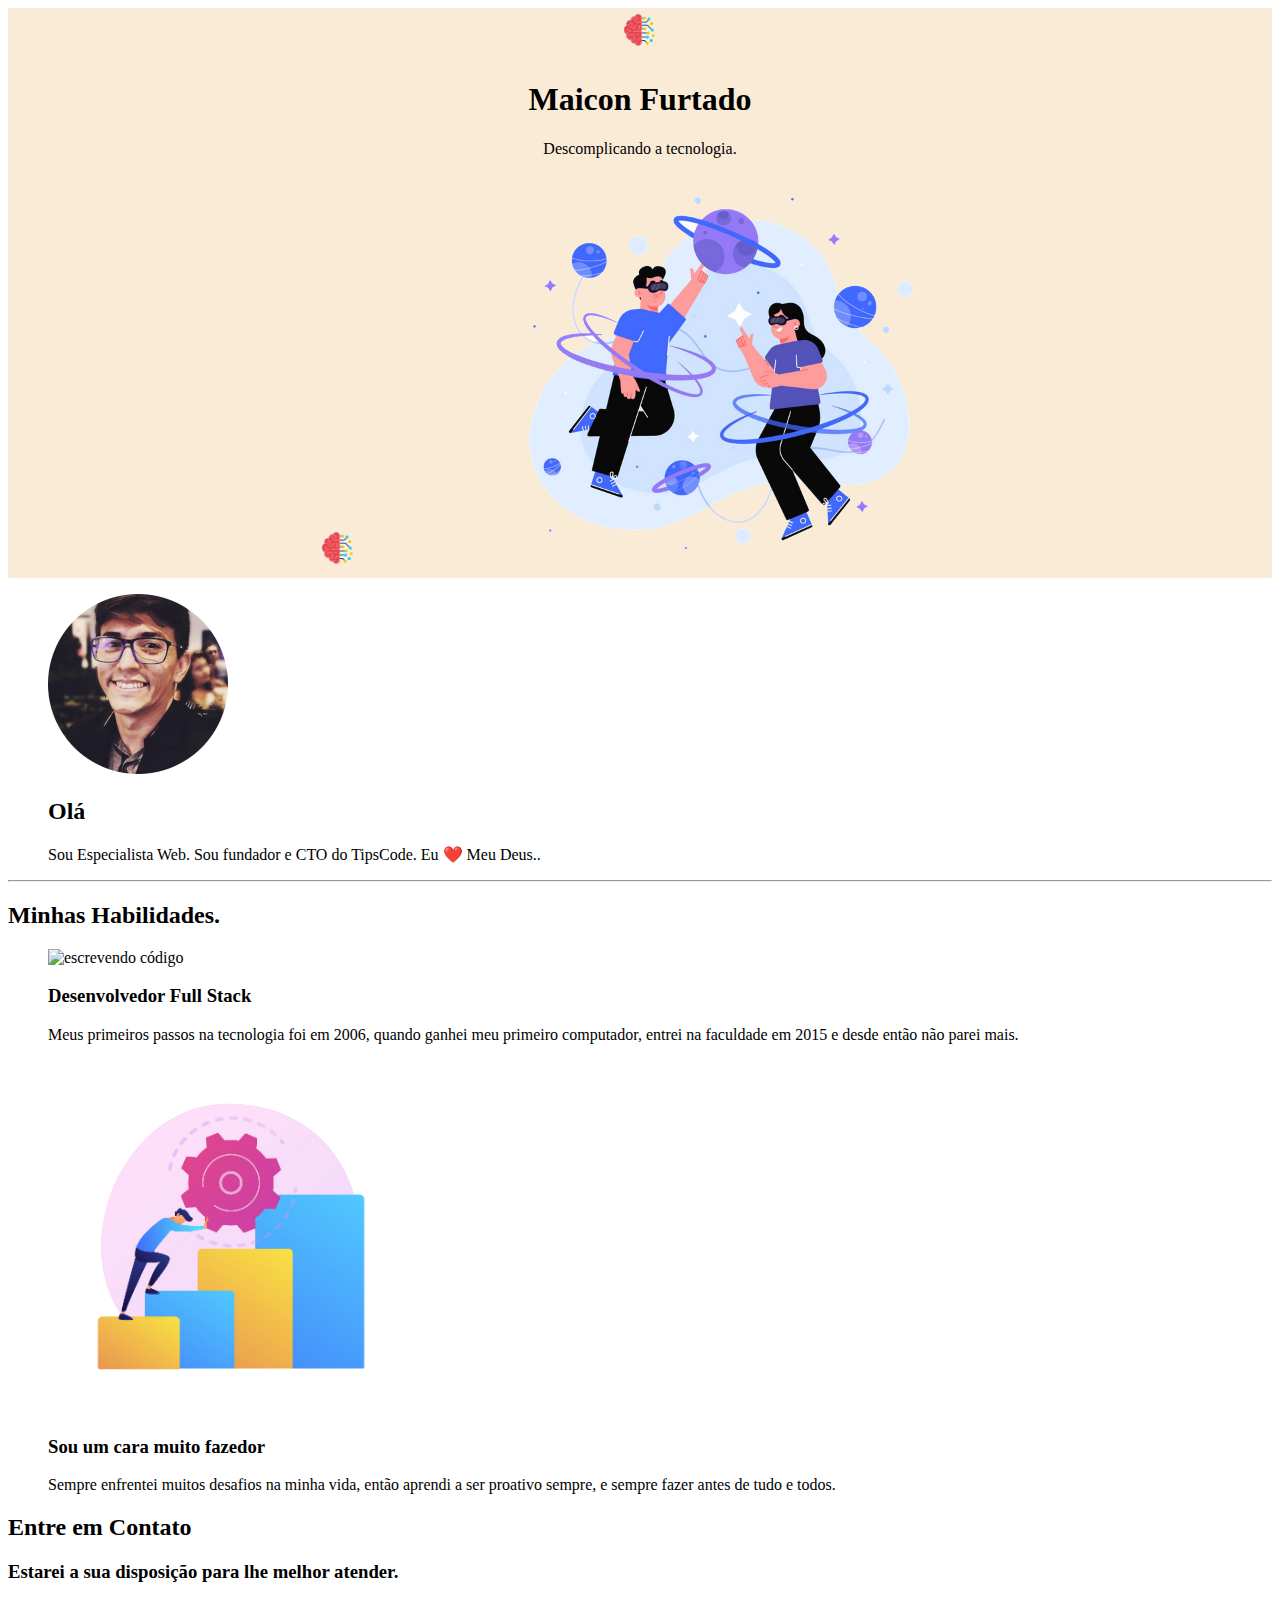
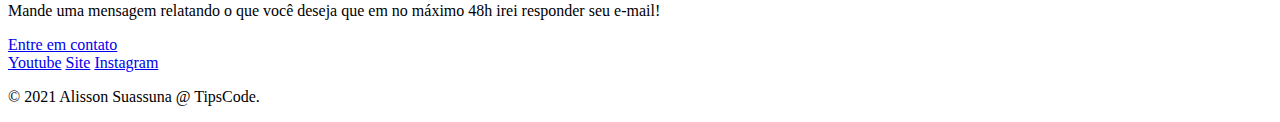
==== index.html @ 3640e45e "Adicionando Conteúdo ao Site" ====
<!DOCTYPE html>
<html lang="pt-br">

<head>
    <meta charset="UTF-8">
    <title>Primeiro Site 2</title>
    <link rel="stylesheet" href="/css/style.css">
</head>

<body>
    <header class="top-container">
        <img class="celebro acima" src="img/celebro-tech.png" alt="celebro acima">
        <h1>Maicon Furtado</h1>
        <p> Descomplicando a tecnologia.</p>
        <img class="celebro abaixo" src="img/celebro-tech.png" alt="celebro abaixo">
        <img src="img/tech.png" alt="tec">
    </header>

    <main class="middle-container">

        <div class="profile">
            <figure>
                <img src="img/alisson.png" alt="Alisson Suassuna" />
                <figcaption>
                    <h2>Olá</h2>
                    <p class="intro">Sou Especialista Web. Sou fundador e CTO do TipsCode. Eu ❤️ Meu Deus..</p>
                </figcaption>
            </figure>
        </div> 
            <hr />

        <div class="skills">
            <h2>Minhas Habilidades.</h2>
            <figure class="skill-row">
                <img class="code-img" src="https://media.giphy.com/media/fAnzw6YK33jMwzp5wp/giphy.gif" alt="escrevendo código" />
                <figcaption>
                    <h3>Desenvolvedor Full Stack</h3>
                    <p>Meus primeiros passos na tecnologia foi em 2006, quando ganhei meu primeiro computador, entrei na faculdade em 2015 e desde então não parei mais.</p>
                </figcaption>
            </figure>
            
            <figure class="skill-row">
                <img class="chilli-img" src="img/fazer-muito.png" alt="Muito Fazedor" />
        
                <h3>Sou um cara muito fazedor</h3>
                <p>Sempre enfrentei muitos desafios na minha vida, então aprendi a ser proativo sempre, e sempre fazer antes de tudo e todos.</p>

            </figure>
        </div>

        <div class="contact-me">
            <h2>Entre em Contato</h2>
            <h3>Estarei a sua disposição para lhe melhor atender.</h3>
            <p class="contact-message">Mande uma mensagem relatando o que você deseja que em no máximo 48h irei responder seu e-mail!</p>
            <a class="btn" href="mailto:suporte@tipscode.com.br">Entre em contato</a>
        </div>
    </main>
    <footer class="bottom-container">
         <a class="footer-link" href="https://www.youtube.com/tipscode">Youtube</a>
        <a class="footer-link" href="https://www.tipscode.com.br">Site</a>
        <a class="footer-link" href="https://www.instragram.com/tipscodeoficial">Instagram</a>
        <p class="copyright">© 2021 Alisson Suassuna @ TipsCode.</p>
    </footer>

</body>

</html>
---- css/style.css ----
.top-container{
    background-color: antiquewhite;
    text-align: center;
}
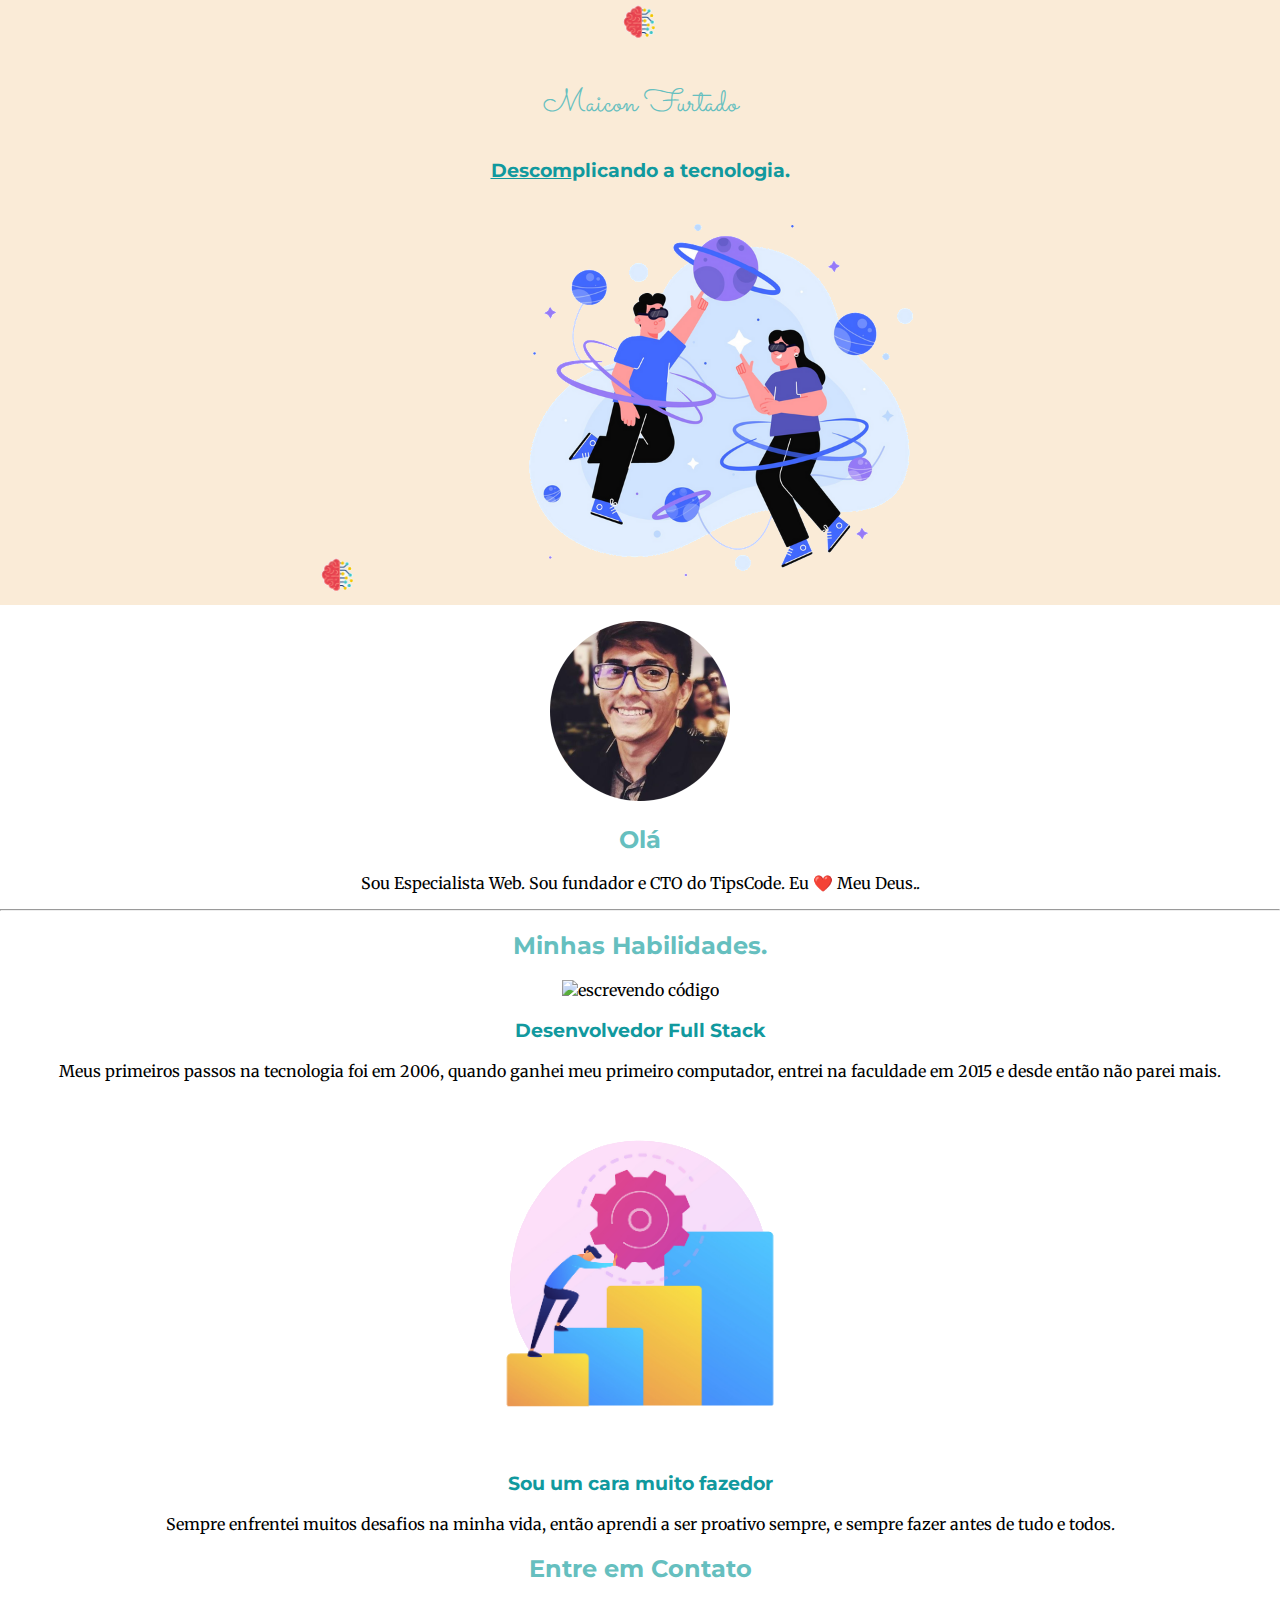
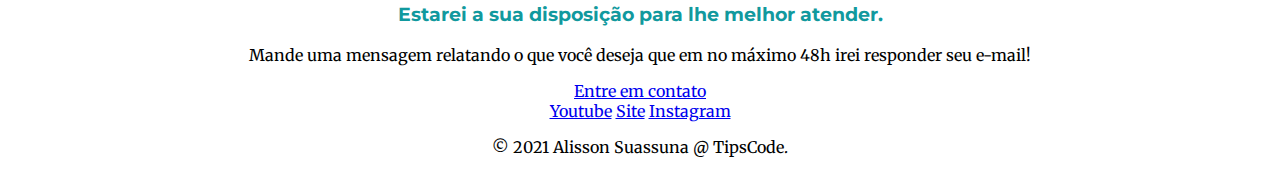
==== commit bc506b4f: "Resolução dos desafios 3" ====
--- a/index.html
+++ b/index.html
@@ -5,13 +5,16 @@
     <meta charset="UTF-8">
     <title>Primeiro Site 2</title>
     <link rel="stylesheet" href="/css/style.css">
+    <style>
+        @import url('https://fonts.googleapis.com/css2?family=Merriweather:ital,wght@0,300;0,400;0,700;0,900;1,300;1,400;1,700;1,900&family=Montserrat:ital,wght@0,100..900;1,100..900&family=Sacramento&display=swap');
+        </style>
 </head>
 
 <body>
     <header class="top-container">
         <img class="celebro acima" src="img/celebro-tech.png" alt="celebro acima">
         <h1>Maicon Furtado</h1>
-        <p> Descomplicando a tecnologia.</p>
+        <h3> <span class="efeito">Descom</span>plicando a tecnologia.</h3>
         <img class="celebro abaixo" src="img/celebro-tech.png" alt="celebro abaixo">
         <img src="img/tech.png" alt="tec">
     </header>
--- a/css/style.css
+++ b/css/style.css
@@ -1,4 +1,29 @@
 .top-container{
     background-color: antiquewhite;
     text-align: center;
+}
+body{
+    font-family: "Merriweather", serif;
+    text-align: center;
+    margin: 0;
+}
+
+h1{
+    color: #66BFBF;
+    font-family: "Sacramento", cursive;
+    font-weight: normal;
+    line-height: 2;
+    
+}
+
+h2, h3{
+    font-family: "Montserrat", sans-serif;
+    color: #66BFBF;
+}
+
+h3{
+    color:#11999E
+}
+.efeito{
+    text-decoration: underline;
 }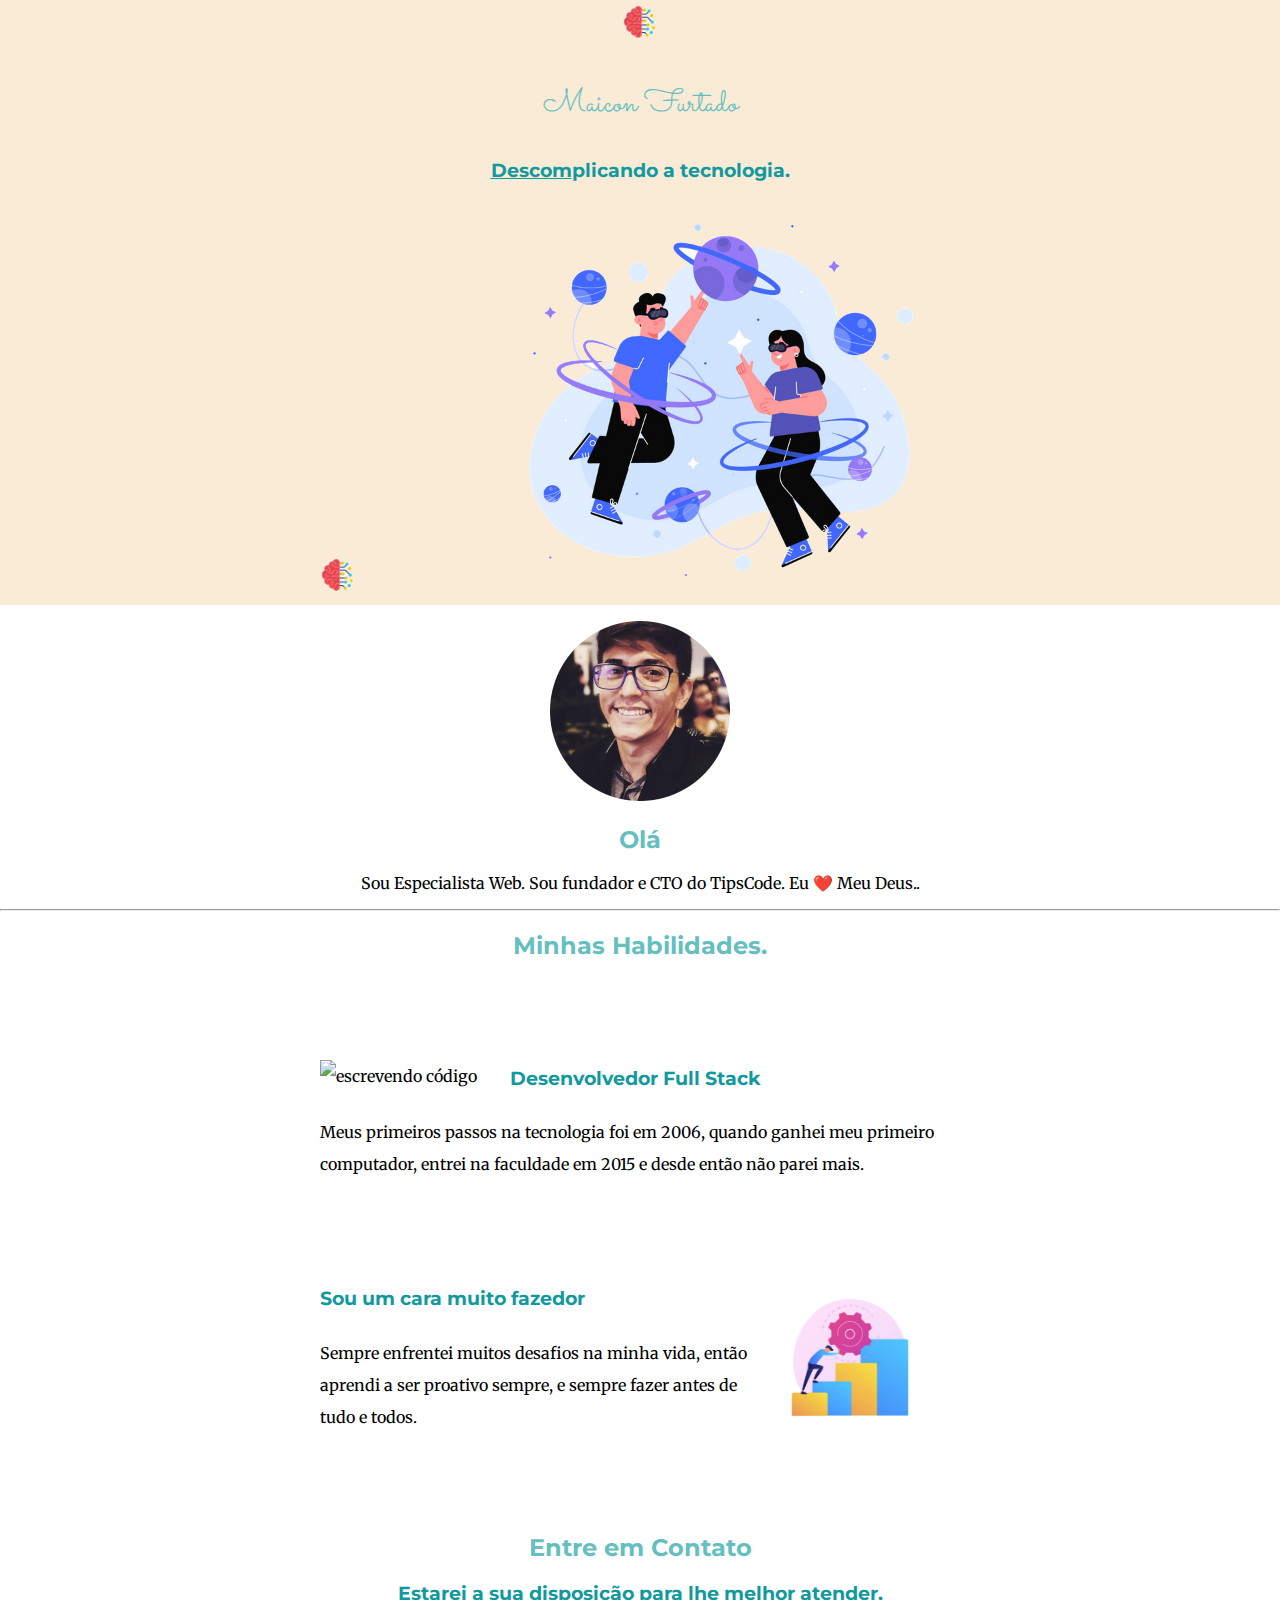
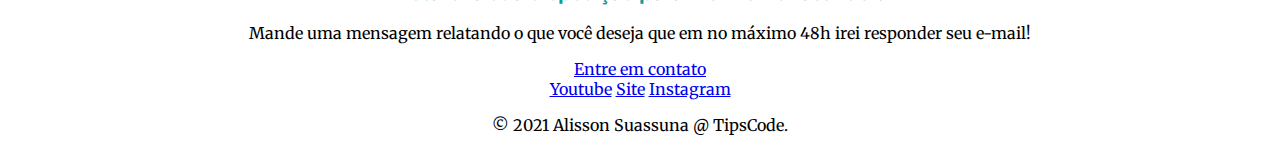
==== commit cc582db6: "float" ====
--- a/index.html
+++ b/index.html
@@ -36,14 +36,14 @@
             <h2>Minhas Habilidades.</h2>
             <figure class="skill-row">
                 <img class="code-img" src="https://media.giphy.com/media/fAnzw6YK33jMwzp5wp/giphy.gif" alt="escrevendo código" />
-                <figcaption>
+                <figcaption class="bloco_direita">
                     <h3>Desenvolvedor Full Stack</h3>
                     <p>Meus primeiros passos na tecnologia foi em 2006, quando ganhei meu primeiro computador, entrei na faculdade em 2015 e desde então não parei mais.</p>
                 </figcaption>
             </figure>
             
             <figure class="skill-row">
-                <img class="chilli-img" src="img/fazer-muito.png" alt="Muito Fazedor" />
+                <img class="fazer-img" src="img/fazer-muito.png" alt="Muito Fazedor" />
         
                 <h3>Sou um cara muito fazedor</h3>
                 <p>Sempre enfrentei muitos desafios na minha vida, então aprendi a ser proativo sempre, e sempre fazer antes de tudo e todos.</p>
--- a/css/style.css
+++ b/css/style.css
@@ -26,4 +26,24 @@
 }
 .efeito{
     text-decoration: underline;
-}+}
+
+.skill-row{
+    width: 50%;
+    margin: 100px auto 100px auto;
+    text-align: left;
+    line-height: 2;
+}
+.code-img{
+    width: 25%;
+    float: left;
+    margin-right: 30px;
+    text-align: justify;
+    
+}
+.fazer-img{
+    width: 25%;
+    float: right;
+    margin-right: 30px;
+    text-align: justify;
+}
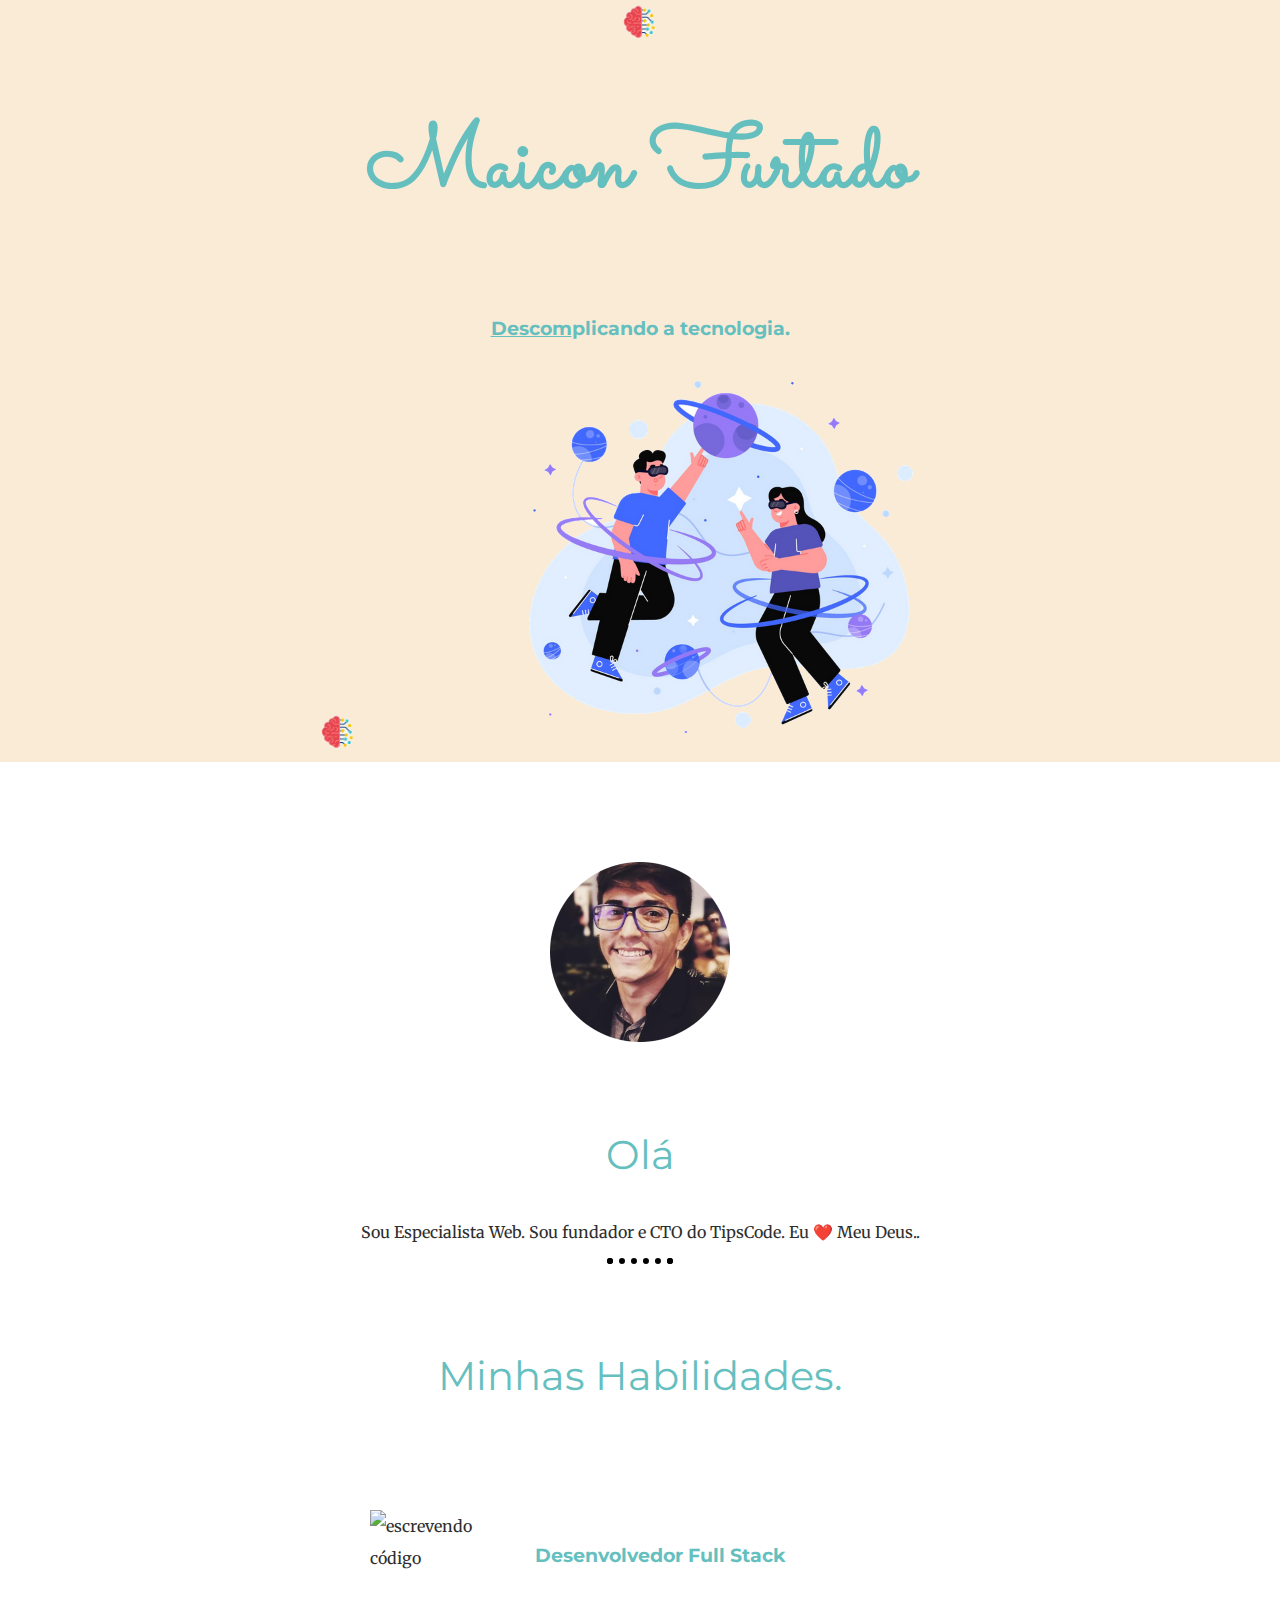
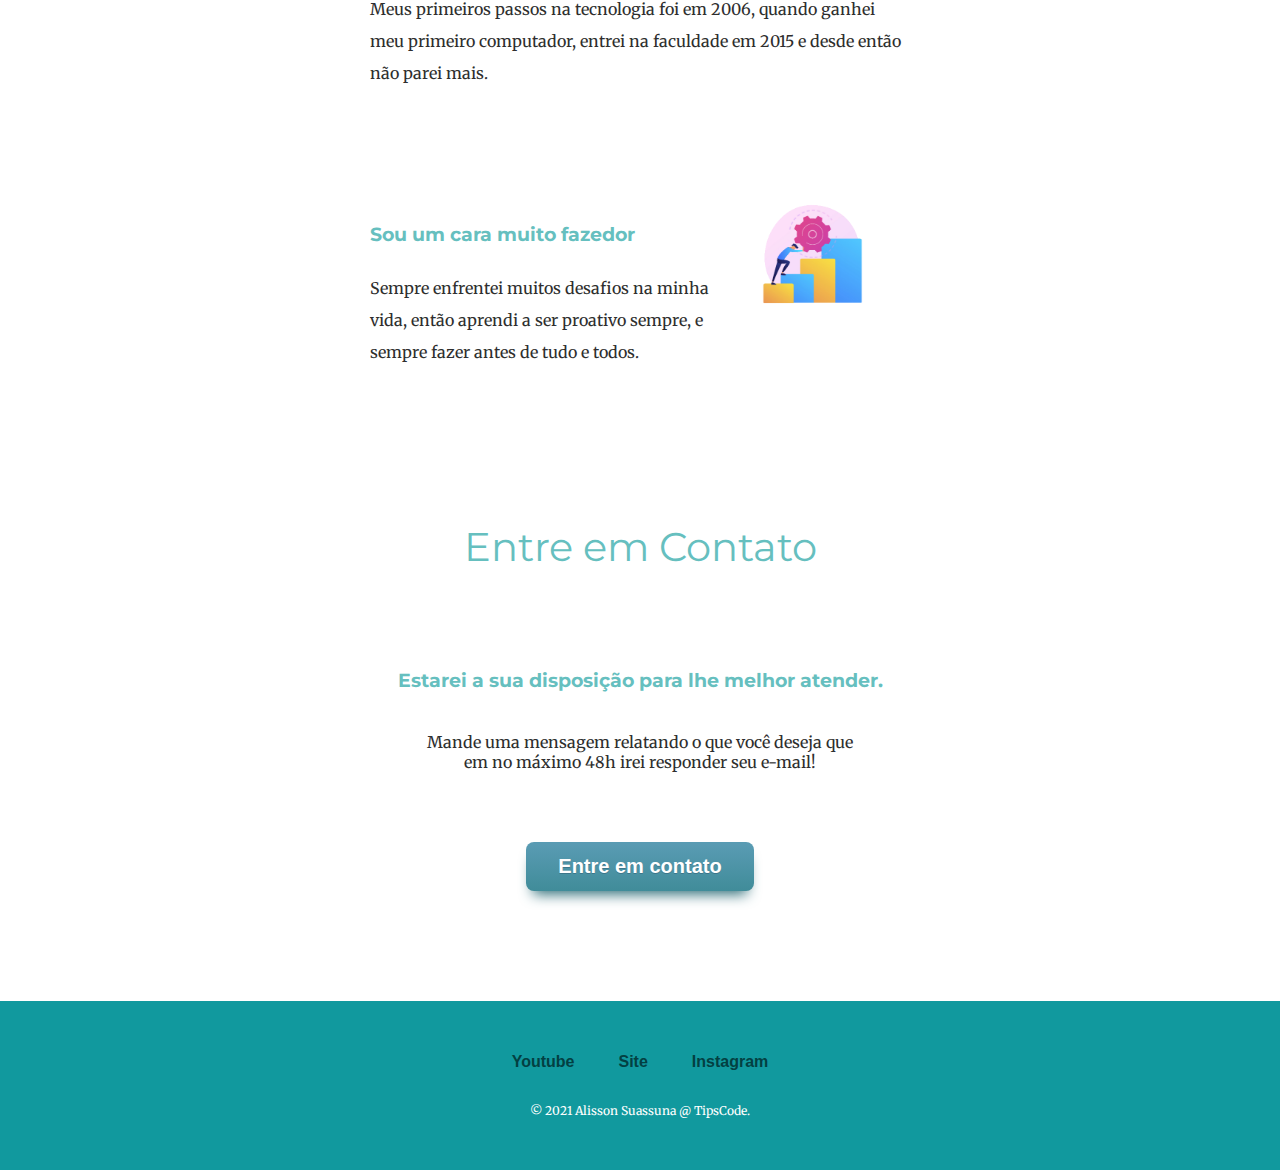
==== commit 201b9ed8: "Grid_CSS_aula1" ====
--- a/index.html
+++ b/index.html
@@ -46,6 +46,7 @@
                 <img class="fazer-img" src="img/fazer-muito.png" alt="Muito Fazedor" />
         
                 <h3>Sou um cara muito fazedor</h3>
+                
                 <p>Sempre enfrentei muitos desafios na minha vida, então aprendi a ser proativo sempre, e sempre fazer antes de tudo e todos.</p>
 
             </figure>
@@ -55,7 +56,7 @@
             <h2>Entre em Contato</h2>
             <h3>Estarei a sua disposição para lhe melhor atender.</h3>
             <p class="contact-message">Mande uma mensagem relatando o que você deseja que em no máximo 48h irei responder seu e-mail!</p>
-            <a class="btn" href="mailto:suporte@tipscode.com.br">Entre em contato</a>
+            <a class="myButton" href="mailto:suporte@tipscode.com.br">Entre em contato</a>
         </div>
     </main>
     <footer class="bottom-container">
--- a/css/style.css
+++ b/css/style.css
@@ -1,28 +1,44 @@
+body{
+    color: rgb(46, 46, 46);
+    font-family: "Merriweather", serif;
+    text-align: center;
+    margin: 0;
+    
+}
 .top-container{
     background-color: antiquewhite;
     text-align: center;
 }
-body{
-    font-family: "Merriweather", serif;
-    text-align: center;
-    margin: 0;
+.middle-container{
+  margin: 100px;
 }
 
+hr{
+    border: dotted #000 6px;
+    border-bottom: none;
+    width: 5%;
+
+}
 h1{
     color: #66BFBF;
     font-family: "Sacramento", cursive;
-    font-weight: normal;
-    line-height: 2;
+    font-size: 5.625rem;
+    margin: 50px auto 0 auto;
     
-}
-
-h2, h3{
+} 
+h2{
     font-family: "Montserrat", sans-serif;
     color: #66BFBF;
+    padding-top: 5%;
+    font-size:  2.5rem;
+    padding-bottom: 10px;
+    font-weight: normal;
 }
 
 h3{
-    color:#11999E
+    font-family: "Montserrat", sans-serif;
+    color: #66BFBF;
+    padding-top: 5%;
 }
 .efeito{
     text-decoration: underline;
@@ -47,3 +63,53 @@
     margin-right: 30px;
     text-align: justify;
 }
+
+.contact-message{
+    width: 40%;
+    margin: 40px auto 60px;
+}
+
+
+
+.myButton {
+	box-shadow: 0px 10px 14px -7px #276873;
+	background:linear-gradient(to bottom, #599bb3 5%, #408c99 100%);
+	background-color:#599bb3;
+	border-radius:8px;
+	display:inline-block;
+	cursor:pointer;
+	color: #ffffff;
+	font-family:Arial;
+	font-size:20px;
+	font-weight:bold;
+	padding: 13px 32px;
+	text-decoration:none;
+	text-shadow:0px 1px 0px #3d768a;
+}
+.myButton:hover {
+	background:linear-gradient(to bottom, #408c99 5%, #599bb3 100%);
+	background-color:#408c99;
+}
+.myButton:active {
+	position:relative;
+	top:1px;
+}
+.bottom-container{
+    background-color:#11999E;
+    padding: 50px 0 20px;
+   }
+a{
+    color: #034042;
+    text-decoration: none;
+    font-family: Arial, Helvetica, sans-serif;
+    margin: 10px 20px;
+    font-weight: bold;
+}
+a:hover{
+    color: aqua;
+}
+.copyright{
+    color: #ffffff;
+    padding: 20px 0px;
+    font-size: 0.75rem;
+}